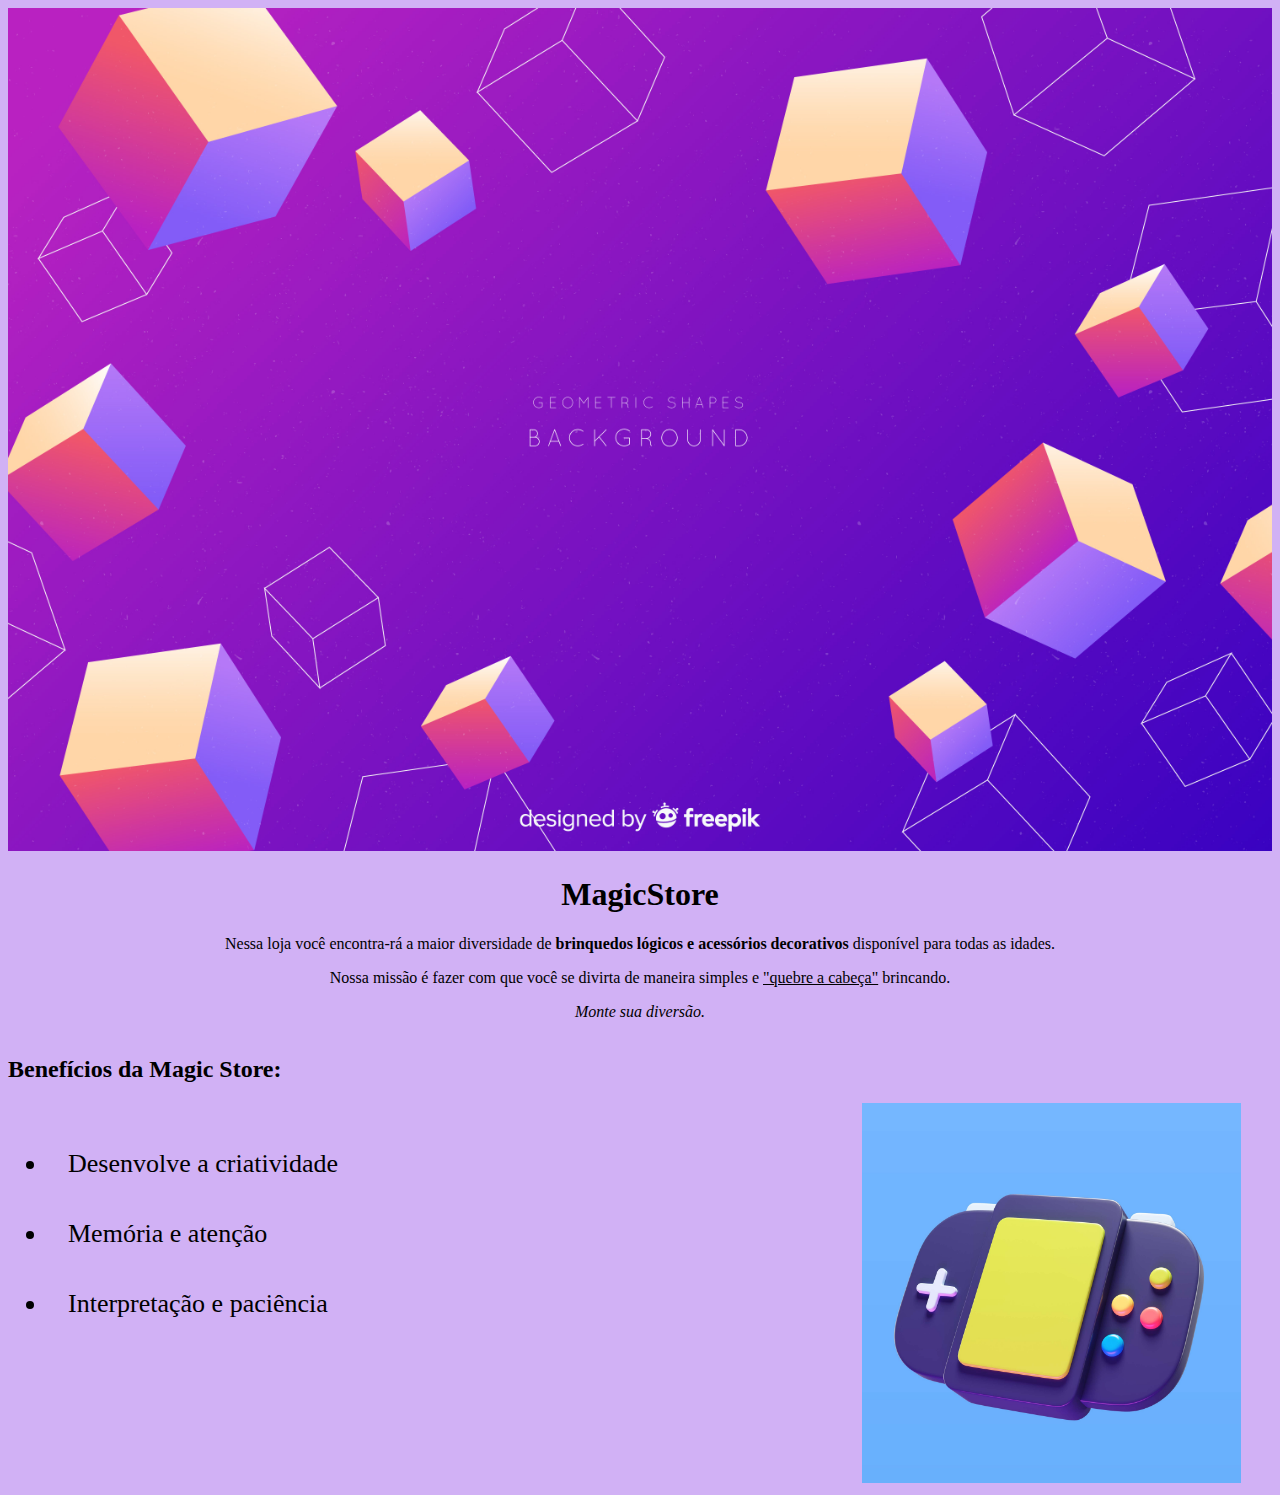
==== index.html @ 80cc5f5f "Rename Index.html to index.html" ====
<!DOCTYPE html>
<html lang="pt-br">
<head>
    <meta charset='utf-8'>
    <meta http-equiv='X-UA-Compatible' content='IE=edge'>
    <title>Magic Store</title>
    <link rel="stylesheet" type="text/css" href="style.css">
</head>
<body>
    <header>

    </header>
    <main>
    <div class="principal">
        <img class="capa" src="capa.jpg">
        <h1>MagicStore</h1>

        <p>Nessa loja você encontra-rá a maior diversidade de 
        <strong>brinquedos lógicos e acessórios decorativos</strong> 
        disponível para todas as idades.</p>

        <p>Nossa missão é fazer com que você se divirta de 
        maneira simples e <u>"quebre a cabeça"</u> brincando.</p>
        
        <p><em>Monte sua diversão.</em></p>
        </div>
        <div class="beneficios">
            <h2>Benefícios da Magic Store:</h2>
            <ul>
                <li>Desenvolve a criatividade</li>
                <li>Memória e atenção</li>
                <li>Interpretação e paciência</li>
            </ul>
            <img class="foto-beneficio" src="foto-beneficios.jpg">
        </div>
    </main>
    <footer>

    </footer>
</body>
</html>
---- style.css ----
body {
    text-align: center;
    background-color: rgb(209, 177, 245);
}
.capa{
    width: 100%;
}
.beneficios{
    text-align: left;
    display: inline-block;
}
ul{
    display: inline-block;
    vertical-align: top;
    font-size: 26px;
    margin-right: 500px;
}
li{
    padding: 20px;
}
.foto-beneficio {
    width: 30%;
}
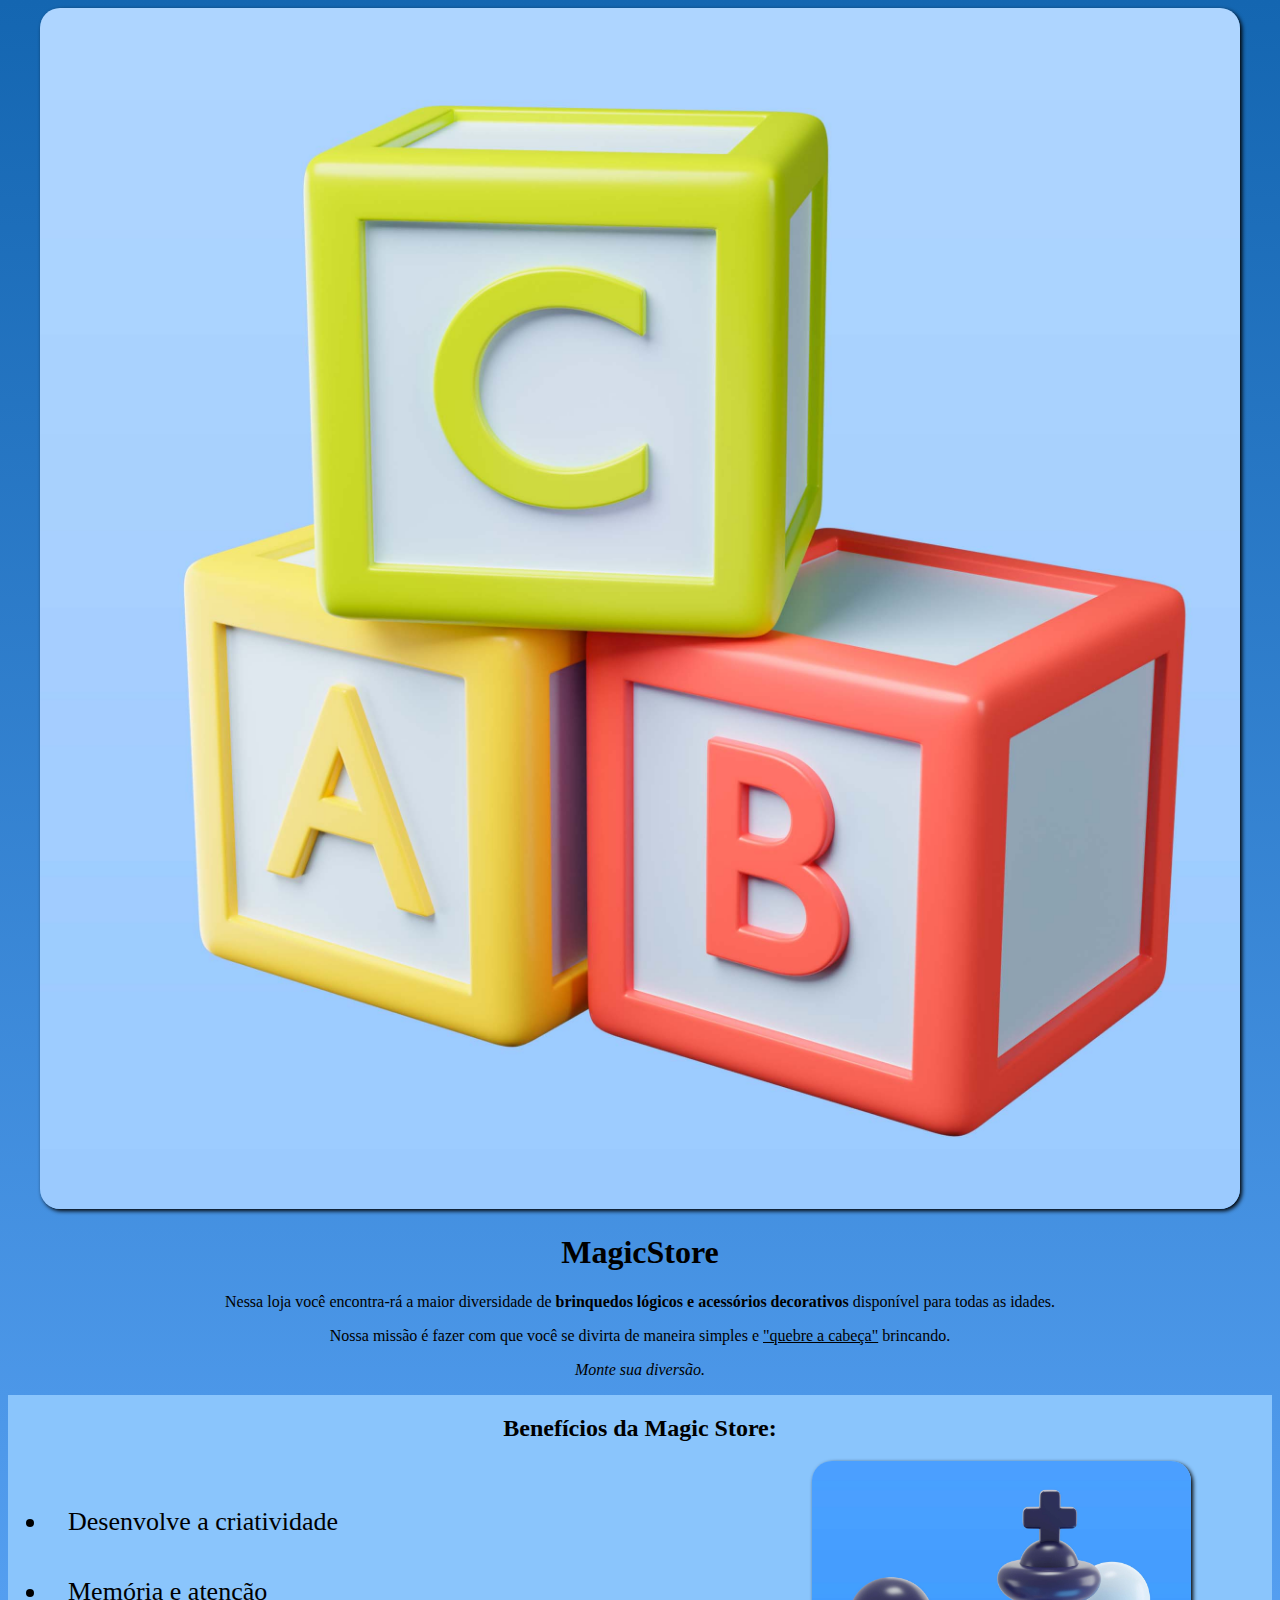
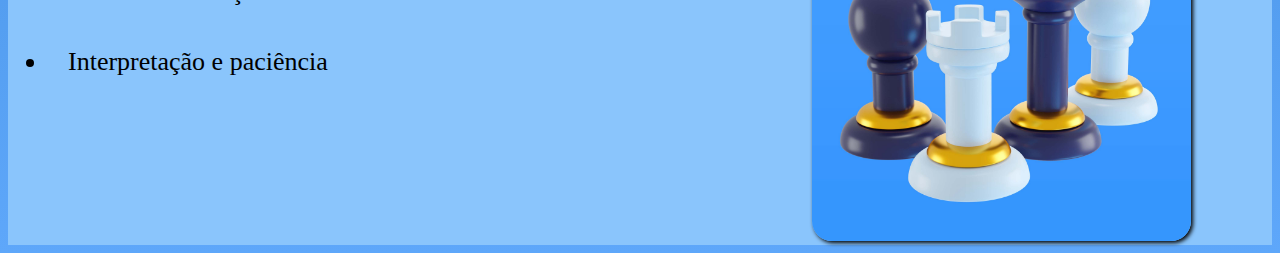
==== commit 87f4a948: "Modificando benefícios" ====
--- a/index.html
+++ b/index.html
@@ -12,7 +12,7 @@
     </header>
     <main>
     <div class="principal">
-        <img class="capa" src="capa.jpg">
+        <img class="capa" src="foto-capa.jpg">
         <h1>MagicStore</h1>
 
         <p>Nessa loja você encontra-rá a maior diversidade de 
@@ -31,7 +31,7 @@
                 <li>Memória e atenção</li>
                 <li>Interpretação e paciência</li>
             </ul>
-            <img class="foto-beneficio" src="foto-beneficios.jpg">
+            <img class="foto-beneficio" src="foto-beneficios (2).jpg">
         </div>
     </main>
     <footer>
--- a/style.css
+++ b/style.css
@@ -1,19 +1,31 @@
 body {
     text-align: center;
-    background-color: rgb(209, 177, 245);
+    background: linear-gradient( rgb(20, 102, 177),#5ea7fa);
+    margin: 1 auto;
 }
 .capa{
-    width: 100%;
+    width: 95%;
+    border-radius: 20px;
+    box-shadow: 2px 2px 4px #000000;
 }
 .beneficios{
     text-align: left;
+    background-color: rgb(138, 197, 252);
     display: inline-block;
+}
+.beneficios h2{
+    text-align: center;
+}
+.foto-beneficio{
+    width: 30%;
+    border-radius: 20px;
+    box-shadow: 2px 2px 4px #000000;
 }
 ul{
     display: inline-block;
     vertical-align: top;
     font-size: 26px;
-    margin-right: 500px;
+    margin-right: 450px;
 }
 li{
     padding: 20px;
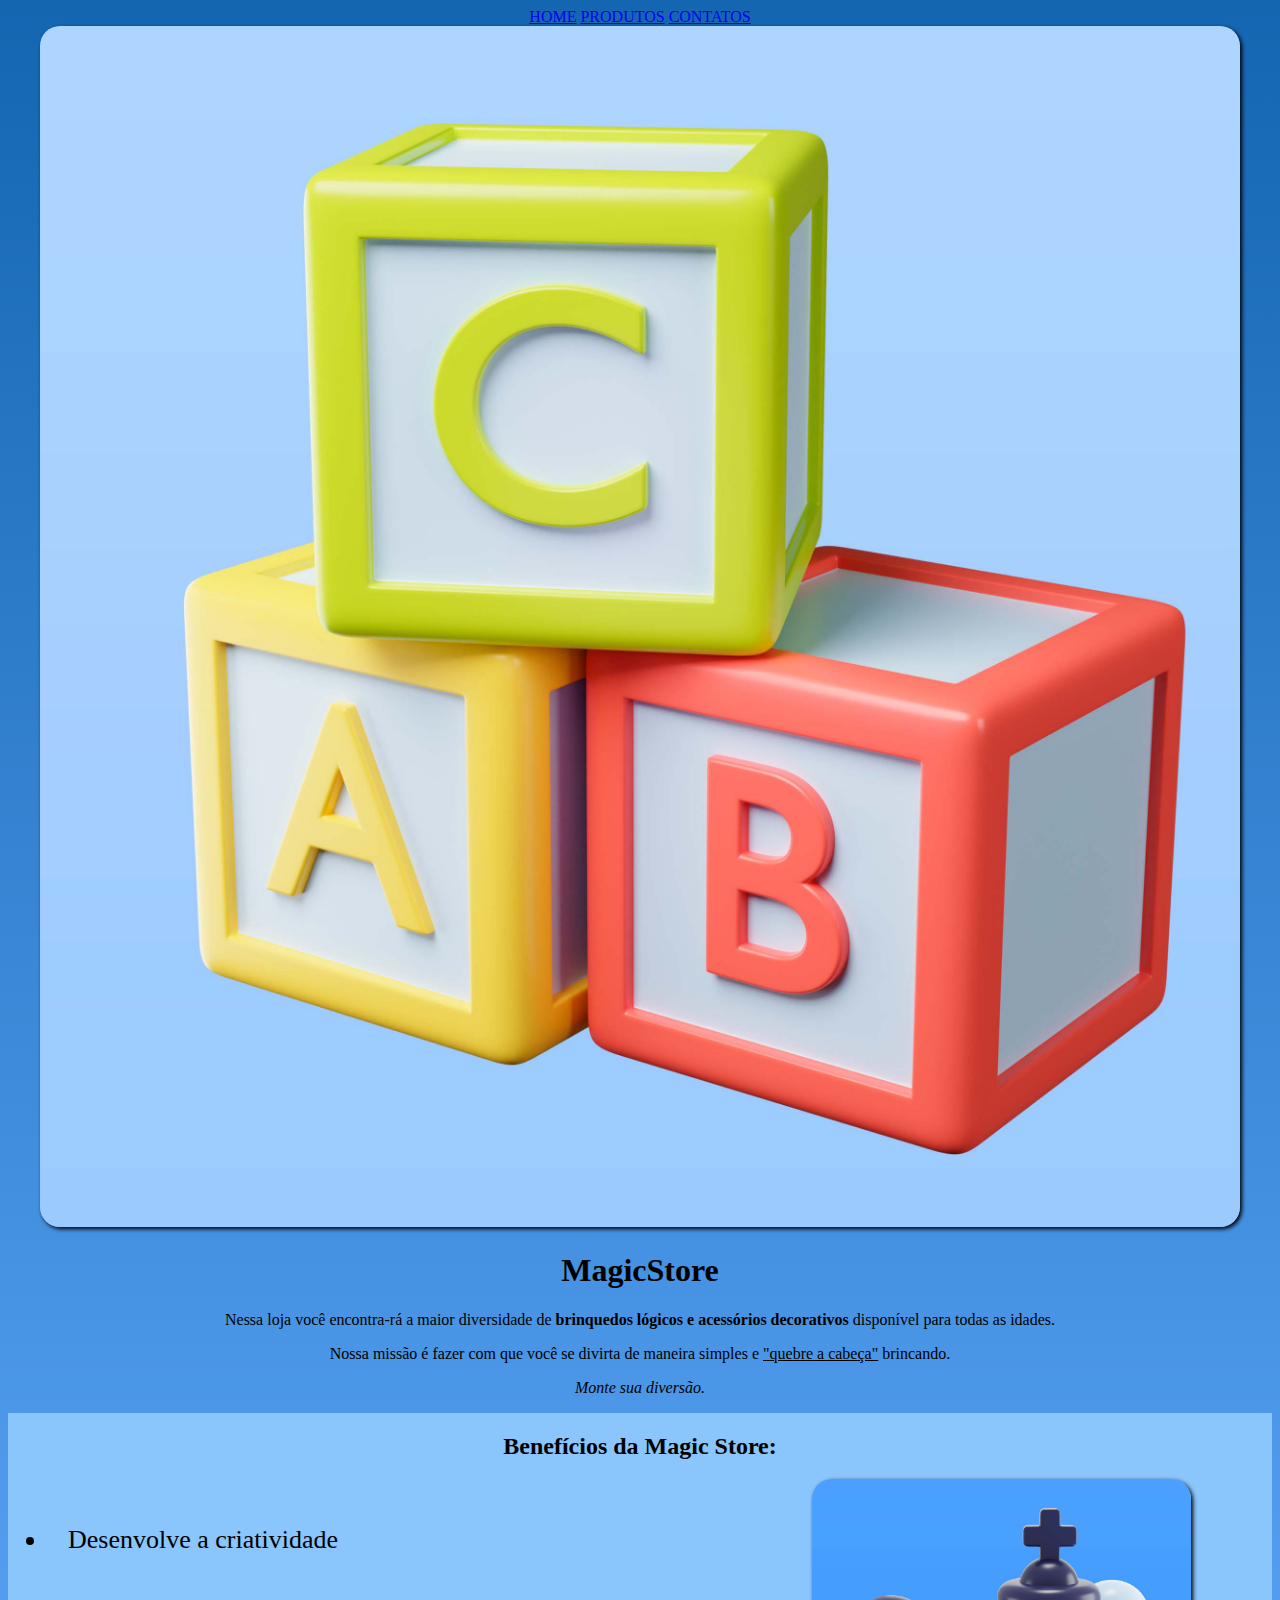
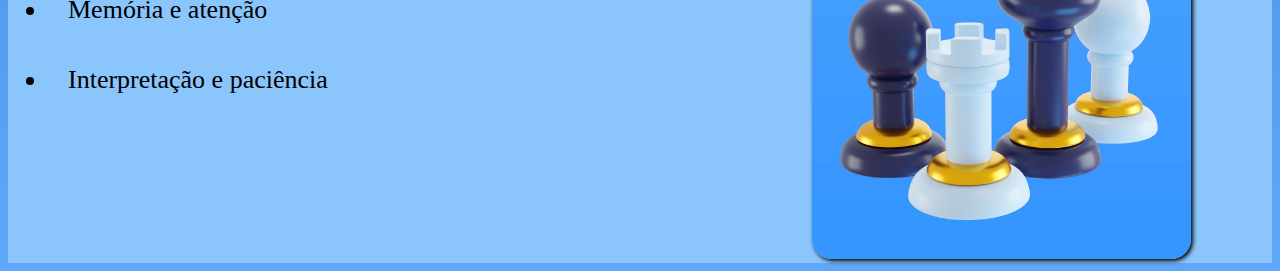
==== commit a816f33f: "Add files via upload" ====
--- a/index.html
+++ b/index.html
@@ -8,7 +8,13 @@
 </head>
 <body>
     <header>
-
+<div class="cabecalho">
+    <nav>
+        <a href="index.html">HOME</a>
+        <a href="produtos.html">PRODUTOS</a>
+        <a href="contatos.html">CONTATOS</a>
+    </nav>
+</div>
     </header>
     <main>
     <div class="principal">
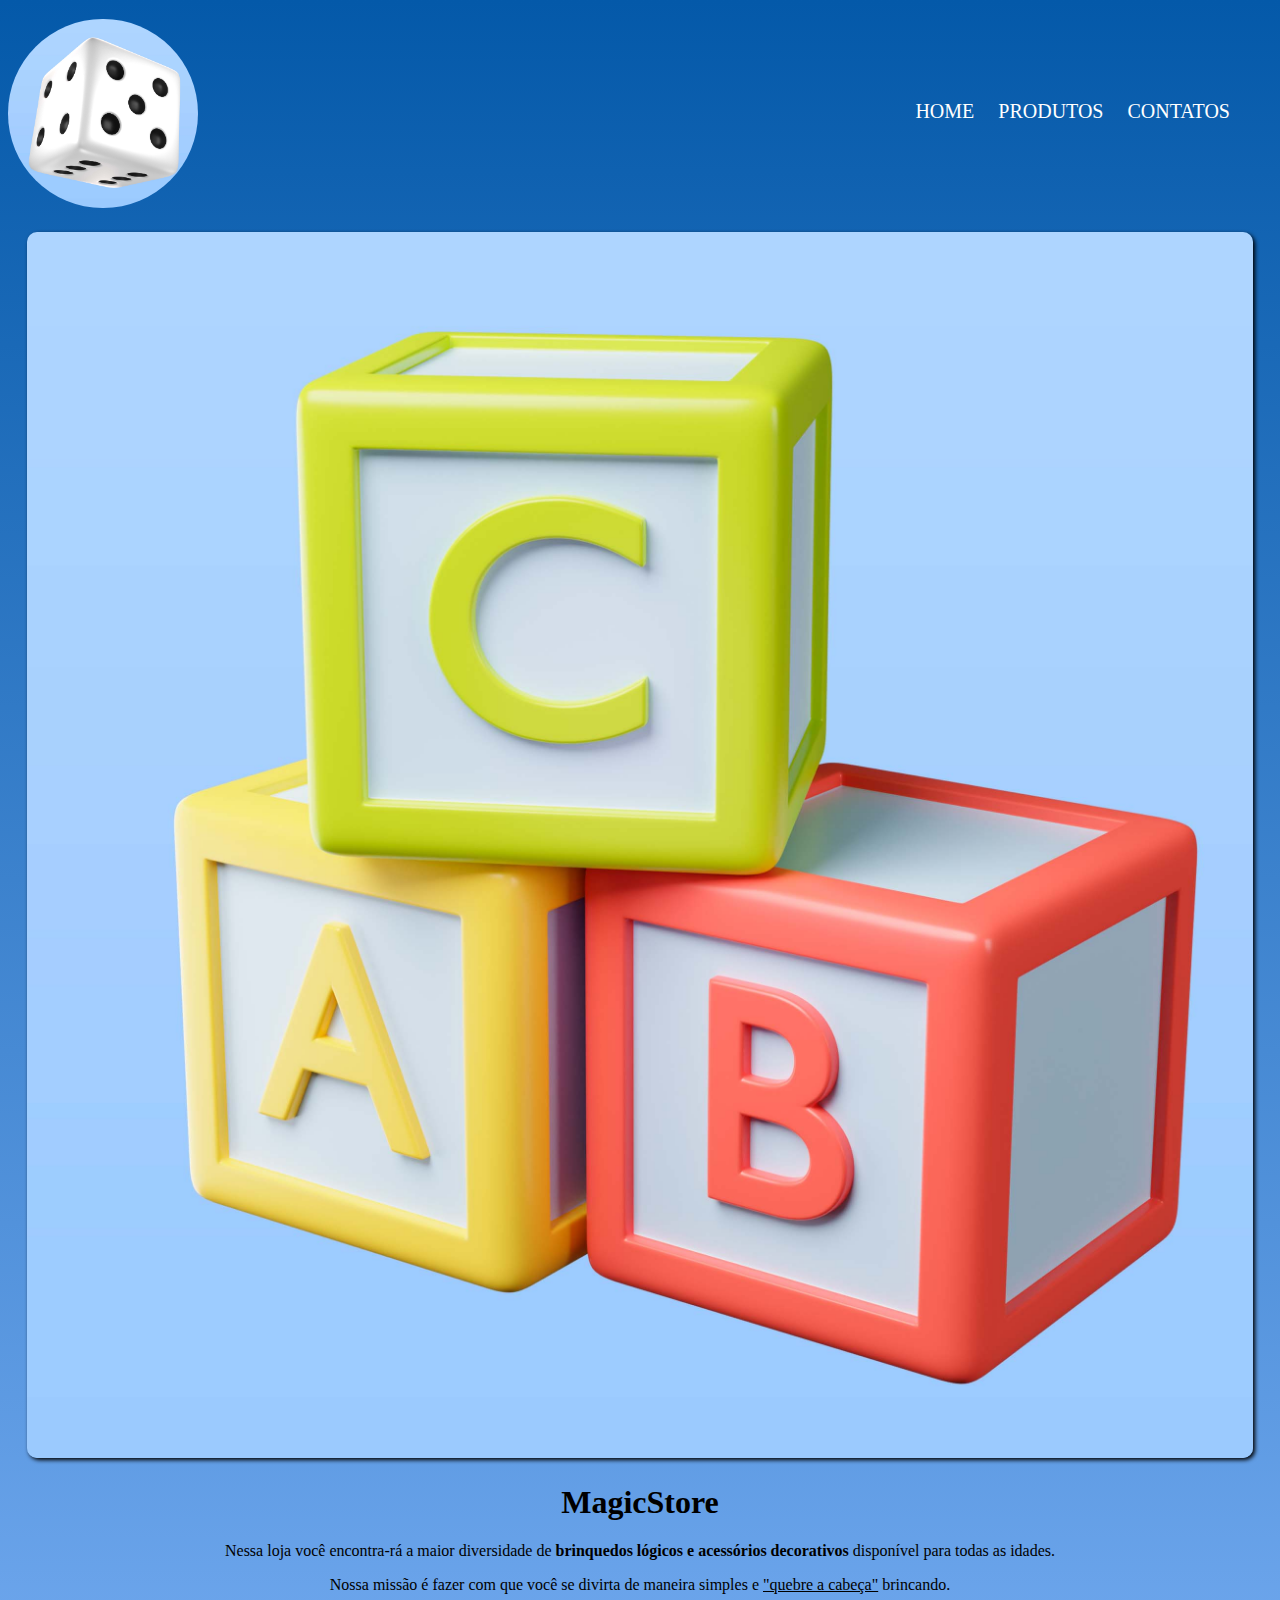
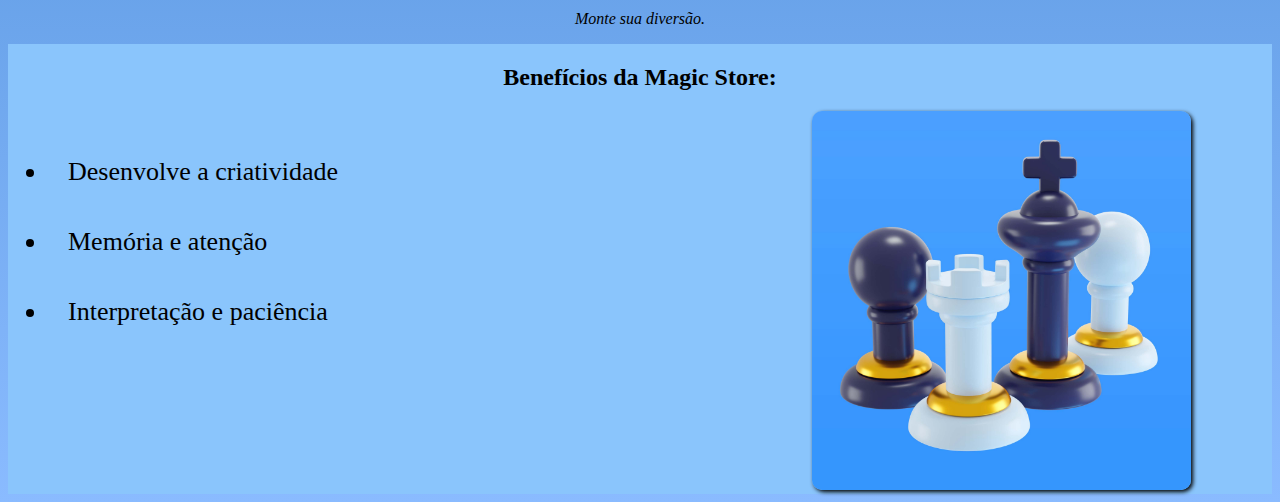
==== commit 896fb293: "Add files via upload" ====
--- a/index.html
+++ b/index.html
@@ -14,6 +14,7 @@
         <a href="produtos.html">PRODUTOS</a>
         <a href="contatos.html">CONTATOS</a>
     </nav>
+    <h3><img class="logo" src="foto-logo.jpg"></h3>
 </div>
     </header>
     <main>
--- a/style.css
+++ b/style.css
@@ -1,11 +1,36 @@
 body {
     text-align: center;
-    background: linear-gradient( rgb(20, 102, 177),#5ea7fa);
+    background: linear-gradient( rgb(4, 89, 169),#8abbff);
     margin: 1 auto;
 }
+nav{
+    position: absolute;
+    top: 100px;
+    right: 50px;
+}
+nav a{
+    text-decoration: none;
+    font-size: 20px;
+    padding-left: 20px;
+    text-transform: uppercase;
+    color: #ffffff;
+    transition: 0.5s;
+}
+nav a:hover{
+font-weight: bold;
+font-size: 22px;
+color: #47a6ff;
+}
+.logo{
+    width: 15%;
+    border-radius: 100%;
+}
+h3{
+    text-align: left;
+}
 .capa{
-    width: 95%;
-    border-radius: 20px;
+    width: 97%;
+    border-radius: 10px;
     box-shadow: 2px 2px 4px #000000;
 }
 .beneficios{
@@ -18,7 +43,7 @@
 }
 .foto-beneficio{
     width: 30%;
-    border-radius: 20px;
+    border-radius: 10px;
     box-shadow: 2px 2px 4px #000000;
 }
 ul{
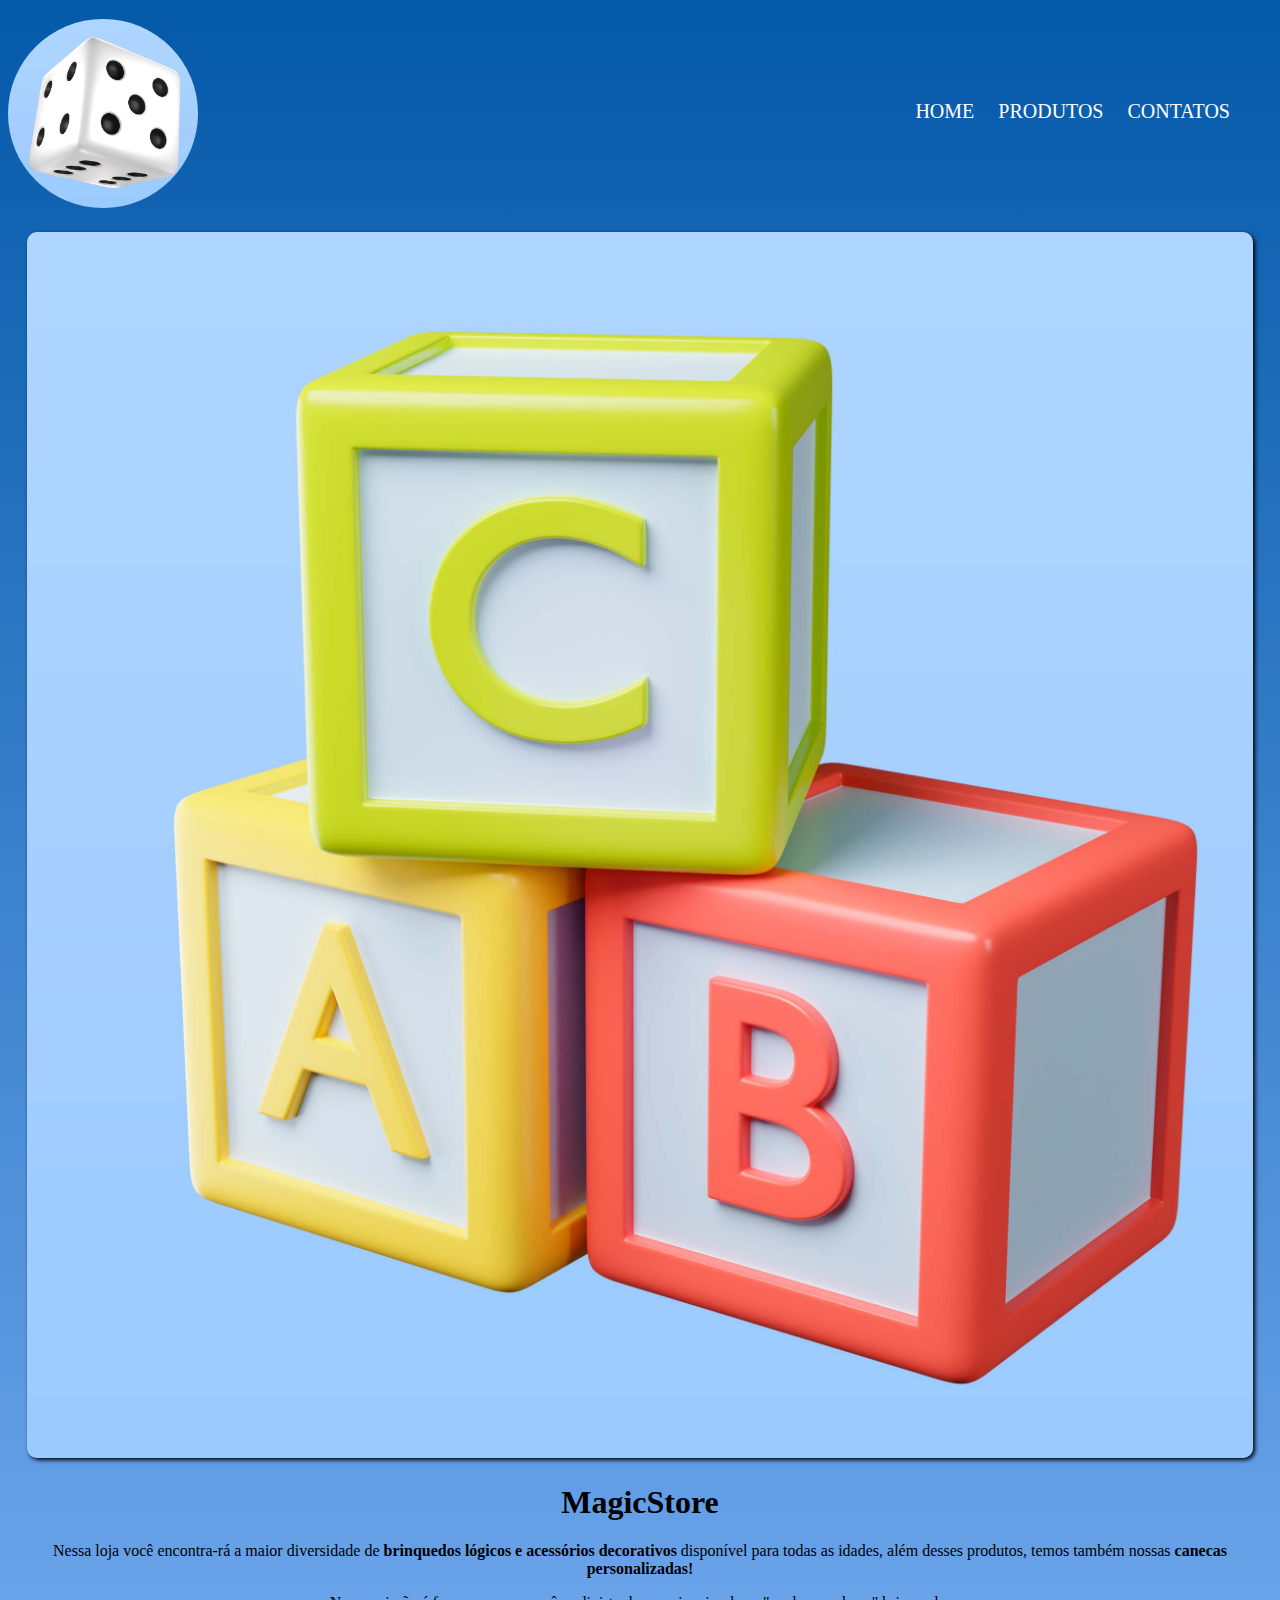
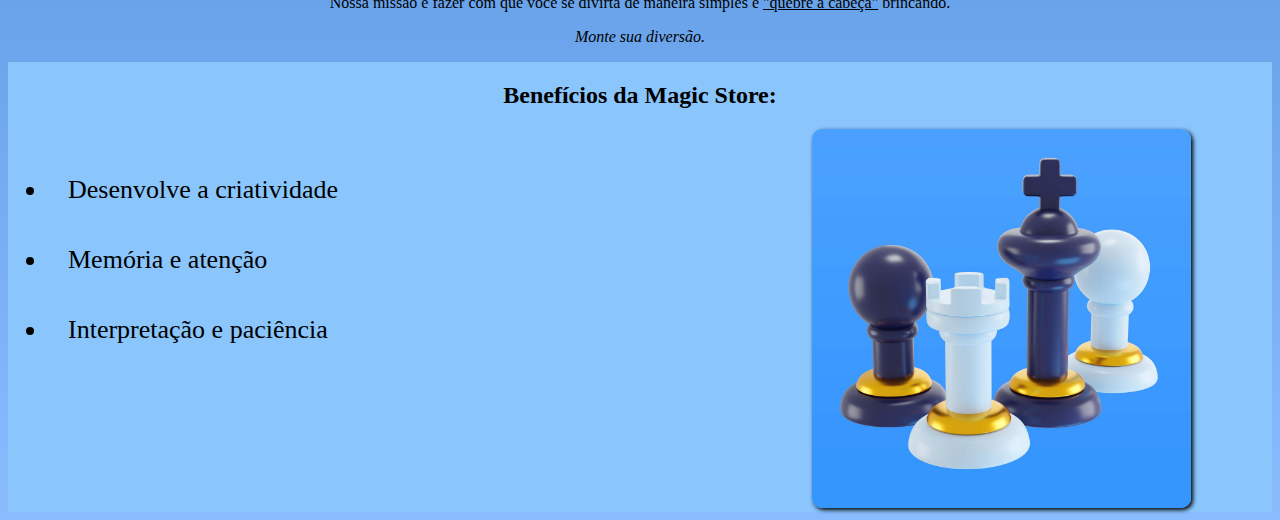
==== commit 5263ae96: "Add files via upload" ====
--- a/index.html
+++ b/index.html
@@ -24,7 +24,8 @@
 
         <p>Nessa loja você encontra-rá a maior diversidade de 
         <strong>brinquedos lógicos e acessórios decorativos</strong> 
-        disponível para todas as idades.</p>
+        disponível para todas as idades, além desses produtos,
+        temos também nossas <strong>canecas personalizadas!</strong></p>
 
         <p>Nossa missão é fazer com que você se divirta de 
         maneira simples e <u>"quebre a cabeça"</u> brincando.</p>
